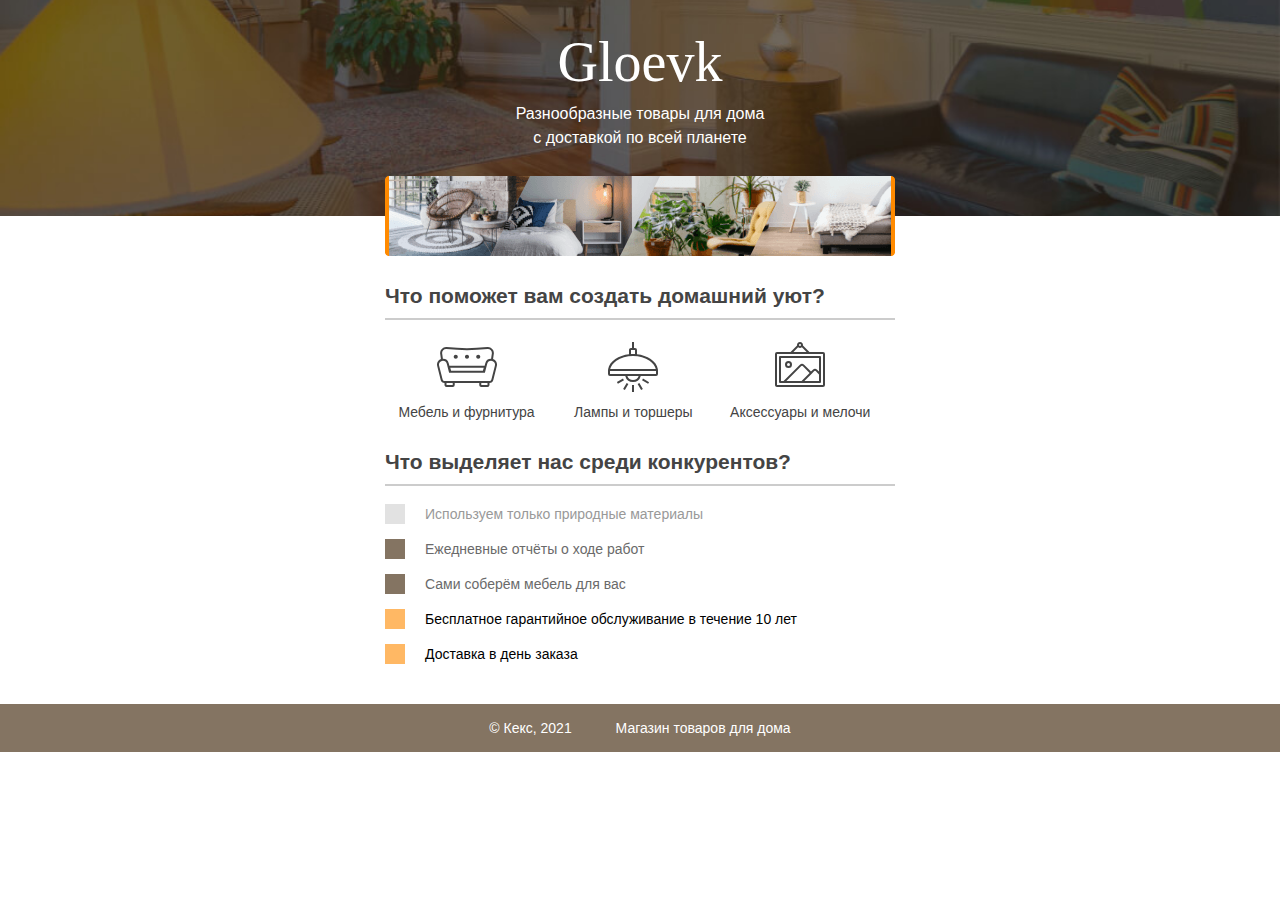
==== source/project-gloevk/index.html @ ef540cbe "install my summary" ====
<!DOCTYPE html>
<html lang="ru">
  <head>
    <meta charset="utf-8">
    <title>Магазин товаров для дома</title>
    <link rel="stylesheet" href="style.css">
  </head>
  <body>
    <header class="site-header">
      <div class="container">
        <h1>Gloevk</h1>
        <p>Разнообразные товары для дома с доставкой по всей планете</p>
        <img src="img/gloevk-examples.png" width="510" height="80" alt="Примеры интерьеров">
      </div>
    </header>

    <section class="features">
      <h2>Что поможет вам создать домашний уют?</h2>
      <p class="feature-furniture">Мебель и фурнитура</p>
      <p class="feature-lighting">Лампы и торшеры</p>
      <p class="feature-accessories">Аксессуары и мелочи</p>
    </section>

    <section class="advantages">
      <h2>Что выделяет нас среди конкурентов?</h2>
      <ul class="advantages-list">
        <li class="advantages-item">Используем только природные материалы</li>
        <li class="advantages-item standard">Ежедневные отчёты о ходе работ</li>
        <li class="advantages-item standard">Сами соберём мебель для вас</li>
        <li class="advantages-item vip">Бесплатное гарантийное обслуживание в течение 10 лет</li>
        <li class="advantages-item vip">Доставка в день заказа</li>
      </ul>
    </section>

    <footer class="site-footer">
      <div class="container">
        <p>© Кекс, 2021</p>
        <p>Магазин товаров для дома</p>
      </div>
    </footer>
  </body>
</html>
---- source/project-gloevk/style.css ----
body {
  margin: 0;
  padding: 0;
  font-family: "Arial", sans-serif;
  font-size: 14px;
  line-height: 20px;
  color: #444444;
}

h1 {
  width: 255px;
  margin: 0 auto 8px;
  font-family: "Georgia", serif;
  text-align: center;
  font-weight: normal;
  font-size: 56px;
  line-height: 64px;
}

h2 {
  border-bottom: 2px solid #cccccc;
  padding-bottom: 12px;
}

.container {
  width: 510px;
  margin: 0 auto;
  padding: 0 20px;
}

.site-header {
  min-width: 550px;
  height: 186px;
  margin-bottom: 70px;
  padding-top: 30px;
  background: #847462 no-repeat center url("img/gloevk-bg.jpg");
  background-size: cover;
  color: #ffffff;
}

.site-header p {
  width: 255px;
  margin: 0 auto 26px;
  text-align: center;
  font-size: 16px;
  line-height: 24px; 
}

.site-header img {
  display: block;
  margin: 0 auto;
}

.features {
  width: 510px;
  margin: 0 auto 30px;
  padding: 0 20px;
}

.features p {
  display: inline-block;
  vertical-align: top;
  width: 30%;
  margin: 0 5px;
  background-repeat: no-repeat;
  background-position: center top;
  text-align: center;
}

.feature-furniture {
  padding-top: 65px;
  background-image: url("img/furniture.svg");
}

.feature-lighting {
  padding-top: 65px;
  background-image: url("img/lighting.svg");
}

.feature-accessories {
  padding-top: 65px;
  background-image: url("img/accessories.svg");
}

.advantages {
  width: 510px;
  margin: 0 auto 40px;
  padding: 0 20px;
}

.advantages-list {
  padding: 0;
  list-style: none;  
}

.advantages-item {
  margin-bottom: 15px;
  padding-left: 20px;
  border-left: 20px solid #e2e2e2;
  color: #999999;
}

.standard {
  border-color: #847462;
  color: #6a6a6a;
}

.vip {
  border-color: #ffb864;
  color: #000000;
}

.site-footer {
  min-width: 550px;
  background-color: #847462;
  color: #ffffff;
}

.site-footer .container {
  text-align: center;
}

.site-footer p {
  display: inline-block;
  vertical-align: middle;
  padding: 0 20px;
}
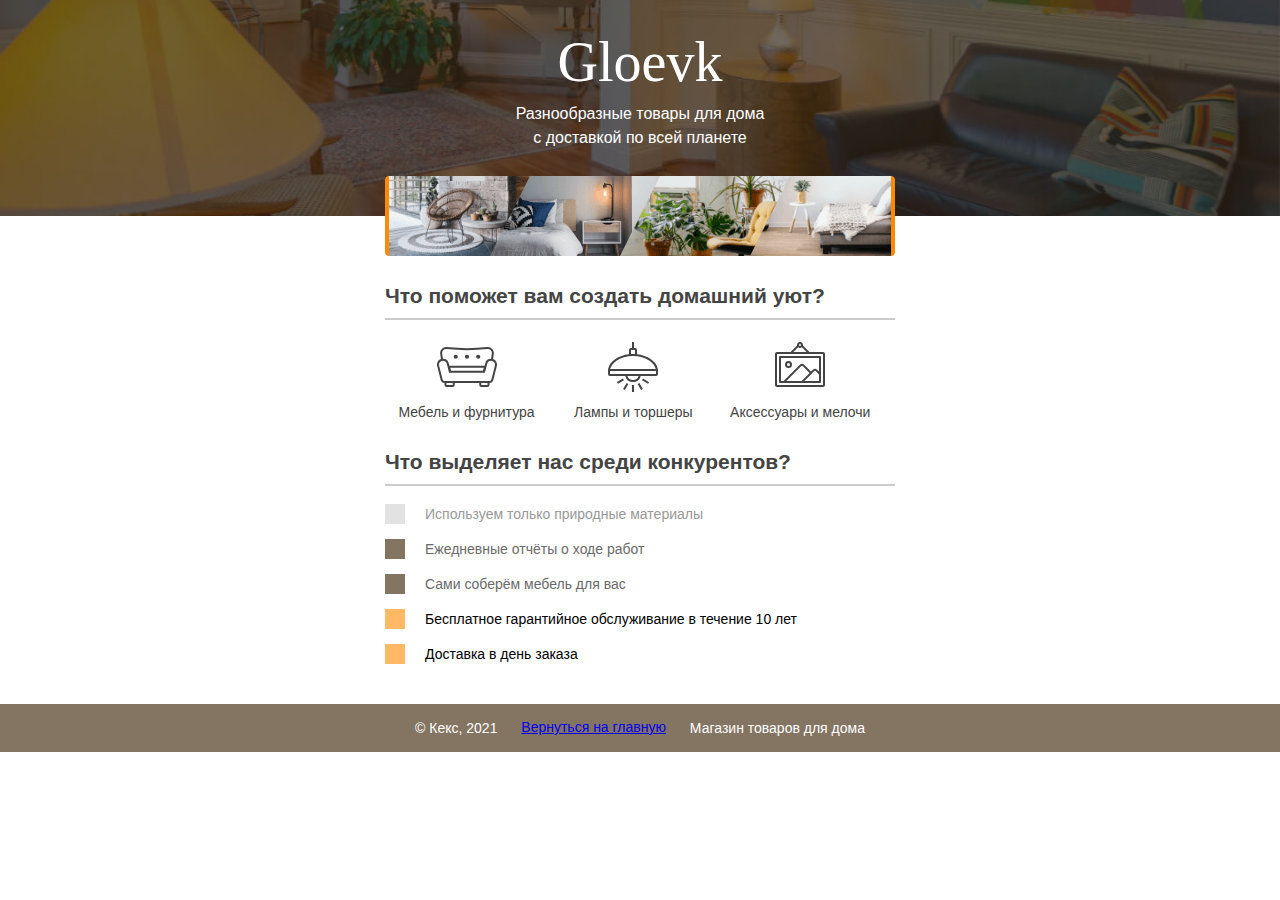
==== commit f96444f0: "add back-botton on the shop-page" ====
--- a/source/project-gloevk/index.html
+++ b/source/project-gloevk/index.html
@@ -35,6 +35,7 @@
     <footer class="site-footer">
       <div class="container">
         <p>© Кекс, 2021</p>
+        <a href="https://0mosya0.github.io/mysummary/">Вернуться на главную</a>
         <p>Магазин товаров для дома</p>
       </div>
     </footer>
--- a/source/project-gloevk/style.css
+++ b/source/project-gloevk/style.css
@@ -6,6 +6,18 @@
   line-height: 20px;
   color: #444444;
 }
+
+.button {
+  padding: 6px 20px;
+  display: inline-block;
+  vertical-align: baseline;
+  text-decoration: none;
+  text-transform: uppercase;
+  border-radius: 4px;
+  background-color: #288be6;
+  color: #ffffff;
+}
+
 
 h1 {
   width: 255px;
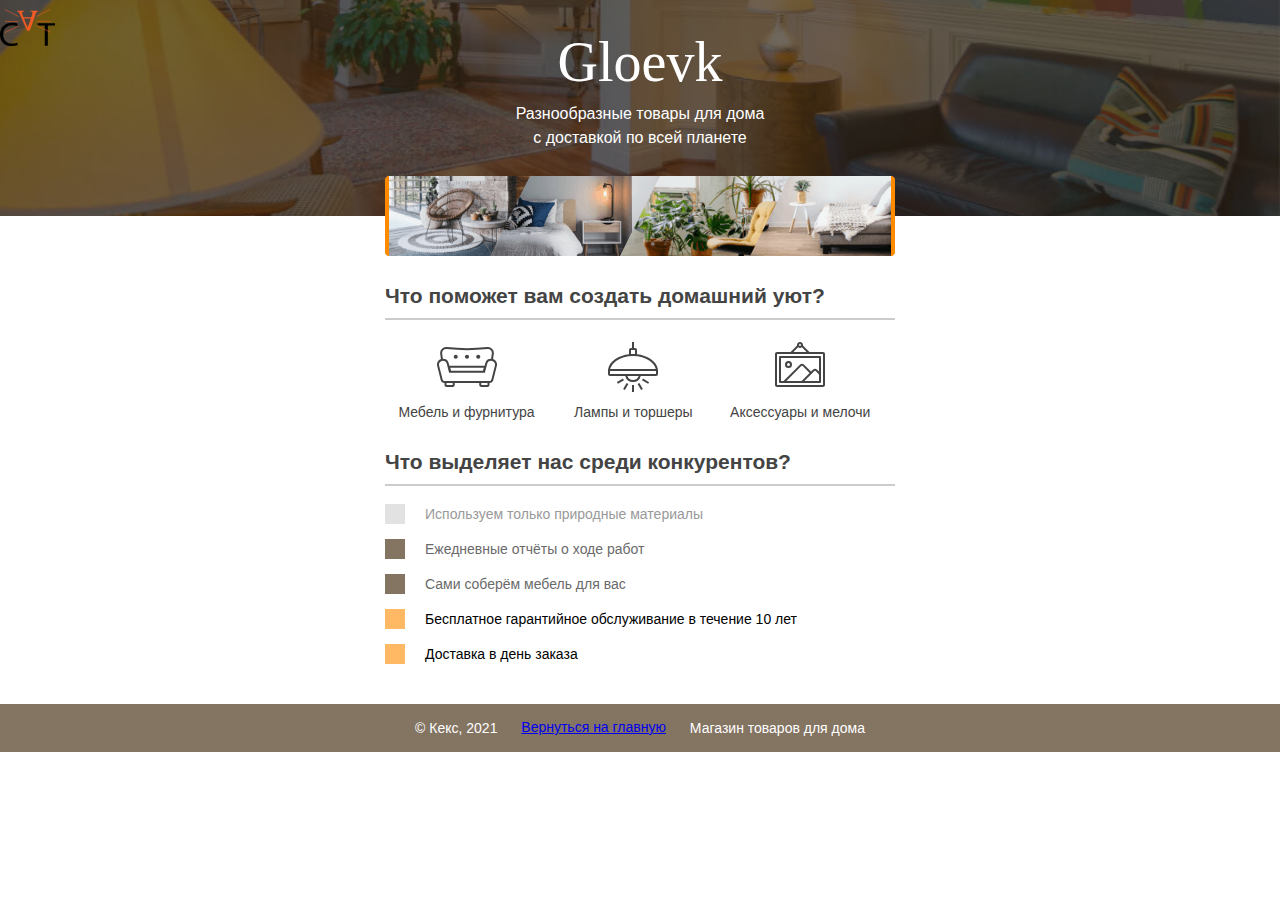
==== commit 4dad52f6: "add lodo icon on the shop-Page" ====
--- a/source/project-gloevk/index.html
+++ b/source/project-gloevk/index.html
@@ -6,6 +6,7 @@
     <link rel="stylesheet" href="style.css">
   </head>
   <body>
+    <aside><a href="https://0mosya0.github.io/mysummary/"><img class="logo-image" src="img/keks-logo.svg" alt="Логотоип" title="logo-image" width="55" height="55"></a></aside>
     <header class="site-header">
       <div class="container">
         <h1>Gloevk</h1>
--- a/source/project-gloevk/style.css
+++ b/source/project-gloevk/style.css
@@ -38,6 +38,10 @@
   width: 510px;
   margin: 0 auto;
   padding: 0 20px;
+}
+
+.logo-image {
+  float: left;
 }
 
 .site-header {
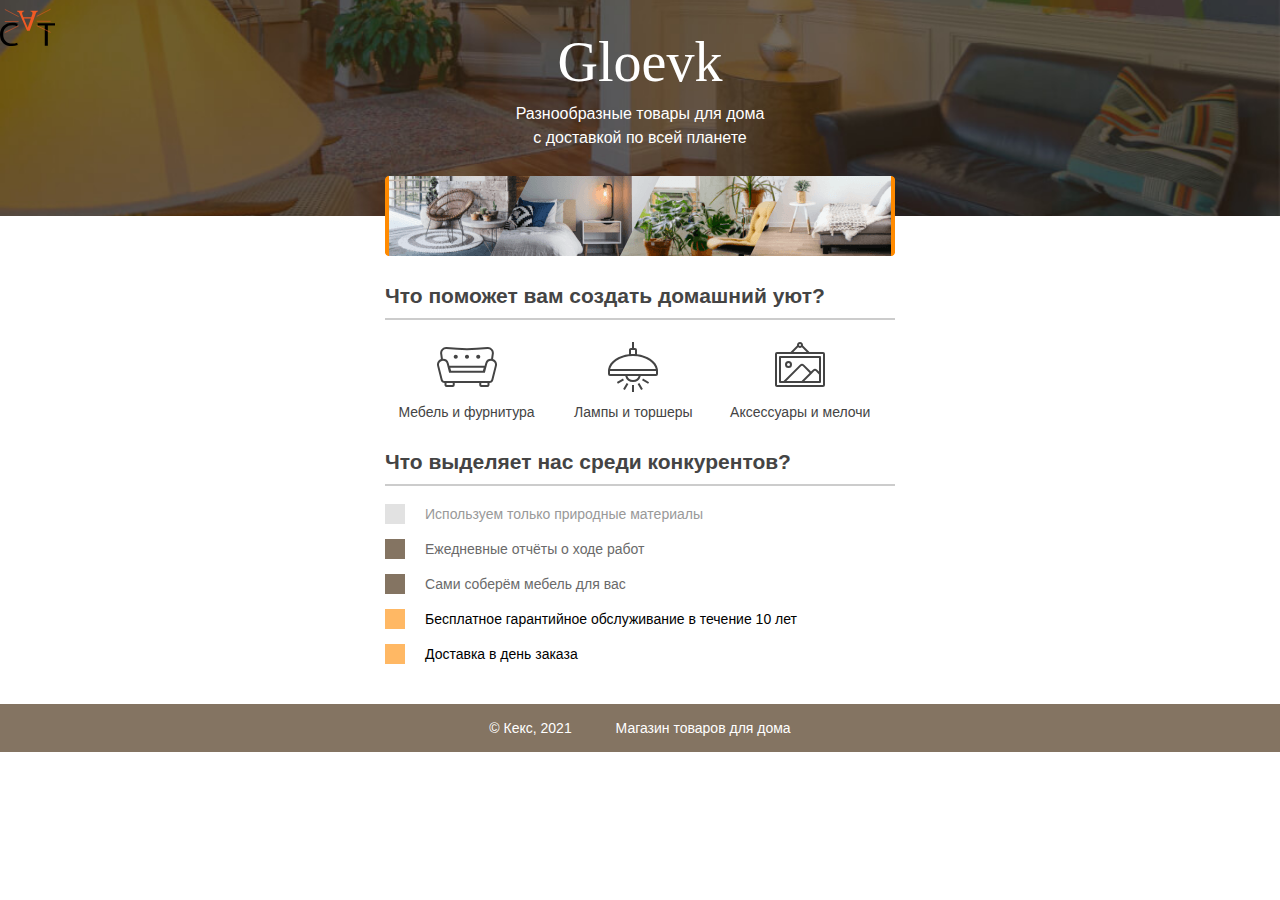
==== commit 73cc41f1: "change theme on the dark" ====
--- a/source/project-gloevk/index.html
+++ b/source/project-gloevk/index.html
@@ -36,7 +36,6 @@
     <footer class="site-footer">
       <div class="container">
         <p>© Кекс, 2021</p>
-        <a href="https://0mosya0.github.io/mysummary/">Вернуться на главную</a>
         <p>Магазин товаров для дома</p>
       </div>
     </footer>
--- a/source/project-gloevk/style.css
+++ b/source/project-gloevk/style.css
@@ -7,17 +7,9 @@
   color: #444444;
 }
 
-.button {
-  padding: 6px 20px;
-  display: inline-block;
-  vertical-align: baseline;
-  text-decoration: none;
-  text-transform: uppercase;
-  border-radius: 4px;
-  background-color: #288be6;
-  color: #ffffff;
+.logo-image {
+  float: left;
 }
-
 
 h1 {
   width: 255px;
@@ -38,10 +30,6 @@
   width: 510px;
   margin: 0 auto;
   padding: 0 20px;
-}
-
-.logo-image {
-  float: left;
 }
 
 .site-header {
